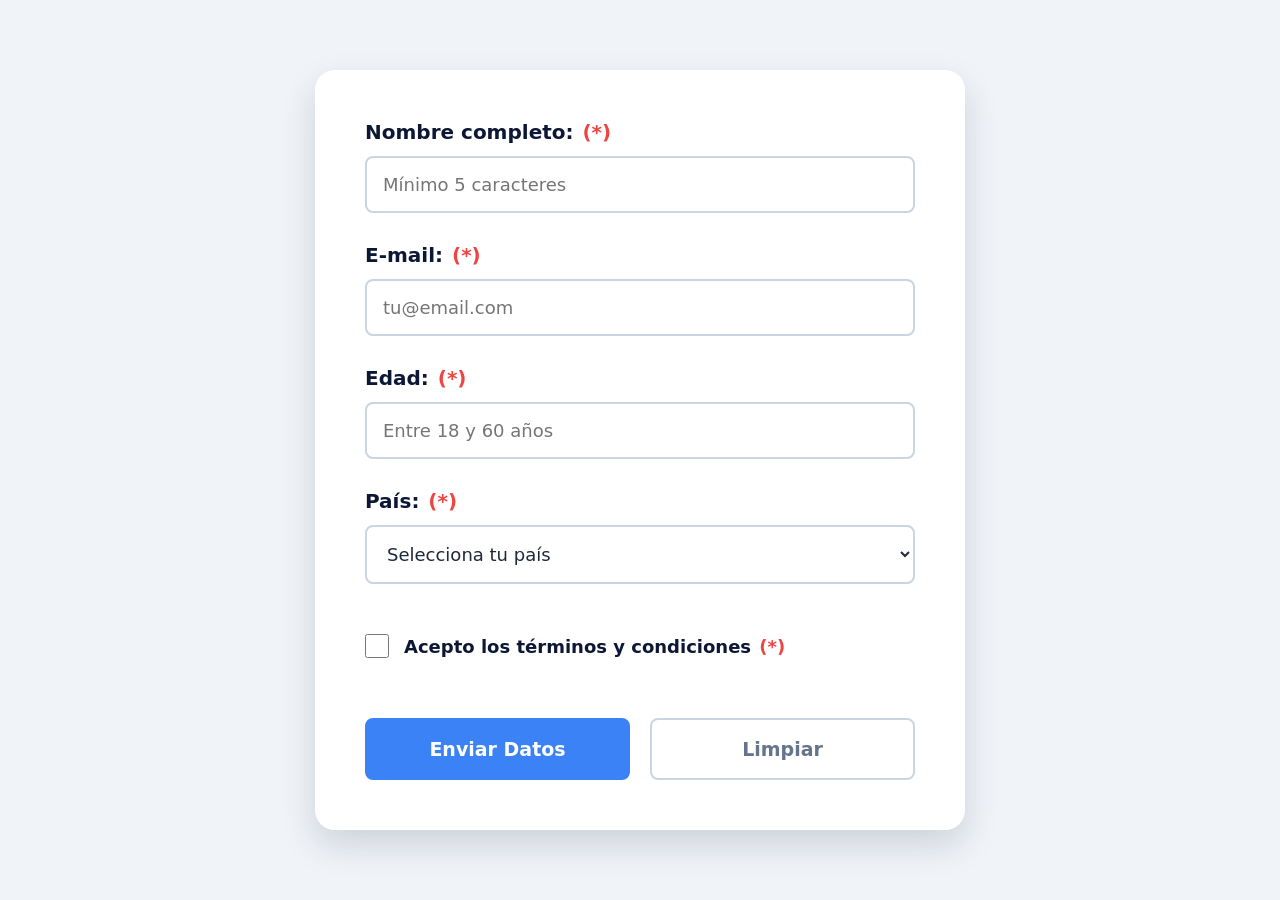
==== Desarrollador A/formulario.html @ 4f856e35 "Primer coemntario" ====
<!DOCTYPE html>
<html lang="es">

<head>
    <meta charset="UTF-8">
    <meta name="viewport" content="width=device-width, initial-scale=1.0">
    <title>Formulario de Registro - Desarrollo A</title>
    <link href="./css_formulario.css" rel="stylesheet">
    <script src="./formulario.js" defer></script>
</head>

<body>
    <main>
        <section class="section-formulario">
            <form class="form-form" id="form-registro" action="../Desarrollador B/resultado.html" method="GET">

                <div class="grupo-input">
                    <label for="nombre">Nombre completo: <span>(*)</span></label>
                    <input type="text" id="nombre" name="nombre" placeholder="Mínimo 5 caracteres" required>
                </div>

                <div class="grupo-input">
                    <label for="email">E-mail: <span>(*)</span></label>
                    <input type="email" id="email" name="email" placeholder="tu@email.com" required>
                </div>

                <div class="grupo-input">
                    <label for="edad">Edad: <span>(*)</span></label>
                    <input type="number" id="edad" name="edad" placeholder="Entre 18 y 60 años" required>
                </div>

                <div class="grupo-input">
                    <label for="pais">País: <span>(*)</span></label>
                    <select id="pais" name="pais" required>
                        <option value="" disabled selected>Selecciona tu país</option>
                        <option value="Alemania">Alemania</option>
                        <option value="Argentina">Argentina</option>
                        <option value="Bolivia">Bolivia</option>
                        <option value="Brasil">Brasil</option>
                        <option value="Chile">Chile</option>
                        <option value="Colombia">Colombia</option>
                        <option value="España">España</option>
                        <option value="Estonia">Estonia</option>
                        <option value="Estados Unidos">Estados Unidos</option>
                        <option value="México">México</option>
                        <option value="Paraguay">Paraguay</option>
                        <option value="Perú">Perú</option>
                        <option value="Uruguay">Uruguay</option>
                        <option value="Venezuela">Venezuela</option>
                        <option value="Otros">Otros</option>
                    </select>
                </div>

                <div class="grupo-checkbox">
                    <input type="checkbox" id="terminos" name="terminos" value="aceptado" required>
                    <label for="terminos">Acepto los términos y condiciones <span>(*)</span></label>
                </div>

                <div class="form-actions">
                    <button type="submit" class="btn-ingresar">Enviar Datos</button>
                    <button type="reset" class="btn-limpiar">Limpiar</button>
                </div>
            </form>
        </section>
    </main>
</body>

</html>
---- Desarrollador A/css_formulario.css ----
/* #region Config Global */
* {
    padding: 0;
    margin: 0;
    box-sizing: border-box;
    font-family: 'Inter', system-ui, -apple-system, sans-serif;
}

/* Subimos el font-size base para que 1rem equivalga a 10px y sea todo más grande */
html {
    font-size: 62.5%; 
}
/* #endregion Config Global */

body {
    background-color: #f0f4f8; /* Un fondo gris azulado claro para que resalte el formulario */
}

main {
    display: flex;
    align-items: center;
    justify-content: center;
    min-height: 100vh; /* Ocupa el 100% del alto de la pantalla para centrarlo verticalmente */
    padding: 3rem 2rem;
}

.section-formulario {
    width: 100%;
    max-width: 65rem; /* Lo hice bastante más ancho para que respire */
    padding: 5rem; /* Más espacio interno */
    background-color: #ffffff;
    border-radius: 2rem; /* Bordes más suaves y modernos */
    box-shadow: 0 1.5rem 3.5rem rgba(12, 23, 53, 0.15); /* Sombra más sutil y profunda */
}

.form-form {
    display: flex;
    flex-direction: column;
    gap: 3rem; /* Más separación entre bloques de input */
}

.grupo-input {
    display: flex;
    flex-direction: column;
    gap: 1.2rem; /* Más espacio entre la etiqueta y el input */
    width: 100%;
}

/* Letra bien grande y clara para las etiquetas */
.grupo-input label {
    font-size: 2rem; 
    font-weight: 700;
    color: #0c1735;
}

/* El asterisco obligatorio en rojo vibrante */
.grupo-input label span,
.grupo-checkbox label span {
    color: #ef4444; 
    font-weight: bold;
    margin-left: 0.2rem;
}

/* Inputs y Selects XL */
.grupo-input input,
.grupo-input select {
    width: 100%;
    padding: 1.6rem; /* Formulario bien robusto */
    border: 0.2rem solid #cbd5e1; /* Borde un toque más visible */
    border-radius: 0.8rem;
    background-color: #ffffff;
    font-size: 1.8rem; /* Letra grande dentro de los campos */
    color: #1e293b;
    outline: none;
    transition: all 0.3s ease;
}

.grupo-input input:focus,
.grupo-input select:focus {
    border-color: #3B82F6;
    box-shadow: 0 0 0 0.4rem rgba(59, 130, 246, 0.2);
}

/* Contenedor del Checkbox de Términos */
.grupo-checkbox {
    display: flex;
    align-items: center;
    gap: 1.5rem;
    margin-top: 1rem;
    padding: 1rem 0;
}

/* Agrandamos el cuadradito del checkbox */
.grupo-checkbox input {
    width: 2.4rem;
    height: 2.4rem;
    cursor: pointer;
}

.grupo-checkbox label {
    font-size: 1.8rem;
    font-weight: 600;
    color: #0c1735;
    cursor: pointer;
}

/* Botones imponentes al final */
.form-actions {
    display: flex;
    gap: 2rem;
    margin-top: 2rem;
}

.btn-ingresar,
.btn-limpiar {
    flex: 1;
    display: flex;
    justify-content: center;
    align-items: center;
    padding: 1.8rem;
    border-radius: 0.8rem;
    font-size: 1.9rem;
    font-weight: bold;
    cursor: pointer;
    transition: all 0.3s ease;
}

.btn-ingresar {
    background-color: #3B82F6;
    color: #ffffff;
    border: 0.2rem solid #3B82F6;
}

.btn-ingresar:hover {
    background-color: #1d4ed8;
    border-color: #1d4ed8;
}

.btn-limpiar {
    background-color: #ffffff;
    color: #64748b;
    border: 0.2rem solid #cbd5e1;
}

.btn-limpiar:hover {
    background-color: #f8fafc;
    color: #334155;
    border-color: #94a3b8;
}

/* Ajuste rápido para celulares si lo probás desde ahí */
@media (max-width: 600px) {
    .section-formulario {
        padding: 3rem 2rem;
    }
    .form-actions {
        flex-direction: column;
        gap: 1.5rem;
    }
    .grupo-input label {
        font-size: 1.8rem;
    }
    .grupo-checkbox label {
        font-size: 1.6rem;
    }
}
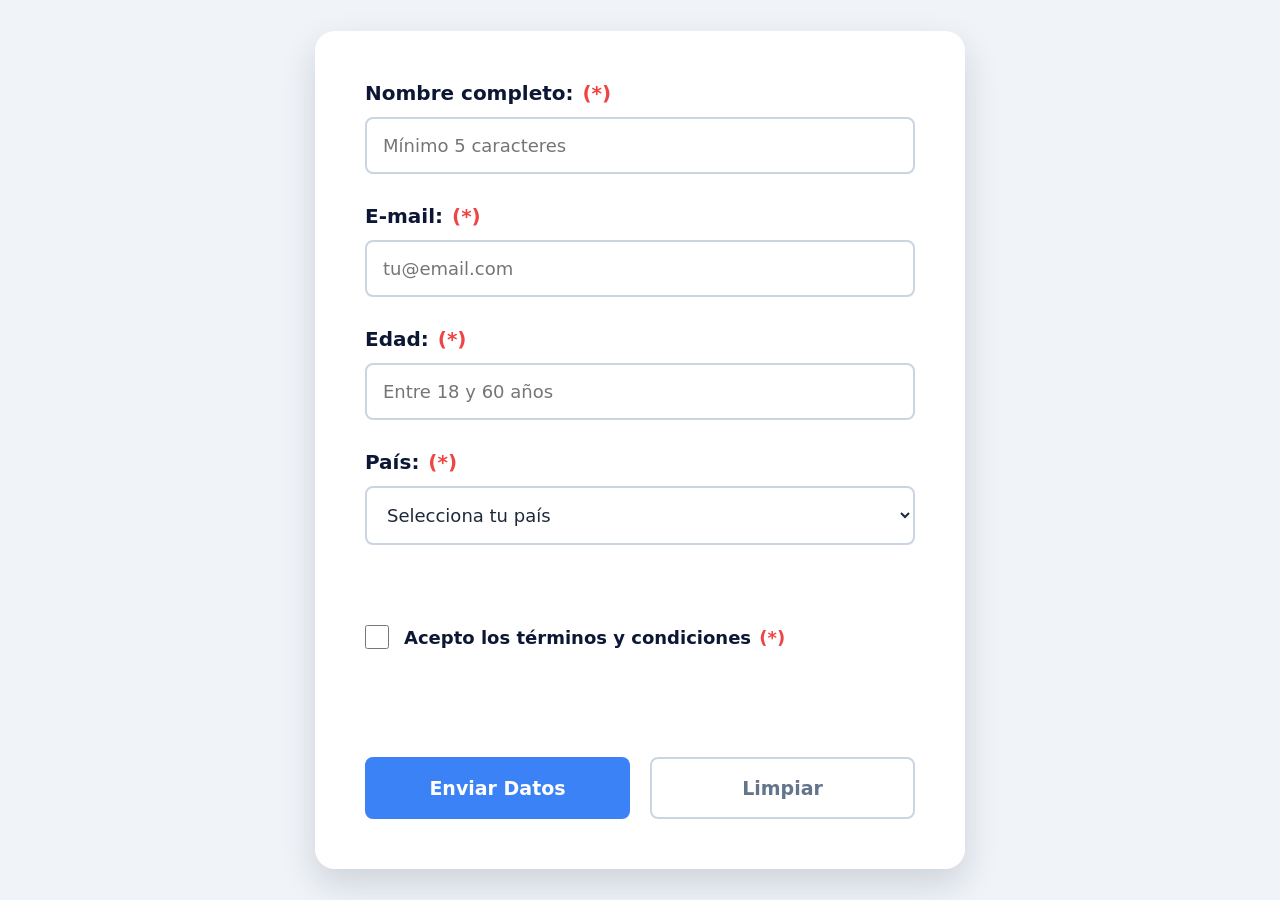
==== commit d7a834cb: "Correcion del form" ====
--- a/Desarrollador A/formulario.html
+++ b/Desarrollador A/formulario.html
@@ -16,22 +16,22 @@
 
                 <div class="grupo-input">
                     <label for="nombre">Nombre completo: <span>(*)</span></label>
-                    <input type="text" id="nombre" name="nombre" placeholder="Mínimo 5 caracteres" required>
+                    <input type="text" id="nombre" name="nombre" placeholder="Mínimo 5 caracteres" >
                 </div>
 
                 <div class="grupo-input">
                     <label for="email">E-mail: <span>(*)</span></label>
-                    <input type="email" id="email" name="email" placeholder="tu@email.com" required>
+                    <input type="email" id="email" name="email" placeholder="tu@email.com">
                 </div>
 
                 <div class="grupo-input">
                     <label for="edad">Edad: <span>(*)</span></label>
-                    <input type="number" id="edad" name="edad" placeholder="Entre 18 y 60 años" required>
+                    <input type="number" id="edad" name="edad" placeholder="Entre 18 y 60 años" >
                 </div>
 
                 <div class="grupo-input">
                     <label for="pais">País: <span>(*)</span></label>
-                    <select id="pais" name="pais" required>
+                    <select id="pais" name="pais">
                         <option value="" disabled selected>Selecciona tu país</option>
                         <option value="Alemania">Alemania</option>
                         <option value="Argentina">Argentina</option>
@@ -49,12 +49,15 @@
                         <option value="Venezuela">Venezuela</option>
                         <option value="Otros">Otros</option>
                     </select>
+                     <small class="error" id="error-pais"></small>
                 </div>
 
                 <div class="grupo-checkbox">
-                    <input type="checkbox" id="terminos" name="terminos" value="aceptado" required>
+                    <input type="checkbox" id="terminos" name="terminos" value="aceptado" >
                     <label for="terminos">Acepto los términos y condiciones <span>(*)</span></label>
                 </div>
+
+                    <small class="error" id="error-terminos"></small>
 
                 <div class="form-actions">
                     <button type="submit" class="btn-ingresar">Enviar Datos</button>
@@ -62,6 +65,10 @@
                 </div>
             </form>
         </section>
+
+        <div id="mensaje-exito" class="mensaje-exito oculto">
+    Los datos fueron validados correctamente.
+</div>
     </main>
 </body>
 
--- a/Desarrollador A/css_formulario.css
+++ b/Desarrollador A/css_formulario.css
@@ -148,6 +148,47 @@
     border-color: #94a3b8;
 }
 
+.error {
+    color: red;
+    font-size: 1.4rem;
+    min-height: 1.8rem;
+    display: block;
+}
+
+.input-error {
+    border: 2px solid red !important;
+}
+
+.mensaje-exito {
+    background-color: #dcfce7;
+    border: 2px solid #22c55e;
+    color: #166534;
+    padding: 1.5rem;
+    border-radius: 0.8rem;
+    font-size: 1.6rem;
+    font-weight: 600;
+    margin-top: 2rem;
+    text-align: center;
+}
+
+.oculto {
+    display: none;
+}
+
+.toast-exito {
+    position: fixed;
+    top: 20px;
+    right: 20px;
+    background: #22c55e;
+    color: white;
+    padding: 1.5rem 2rem;
+    border-radius: 8px;
+    font-size: 1.6rem;
+    font-weight: bold;
+    box-shadow: 0 5px 15px rgba(0,0,0,.2);
+}
+
+
 /* Ajuste rápido para celulares si lo probás desde ahí */
 @media (max-width: 600px) {
     .section-formulario {
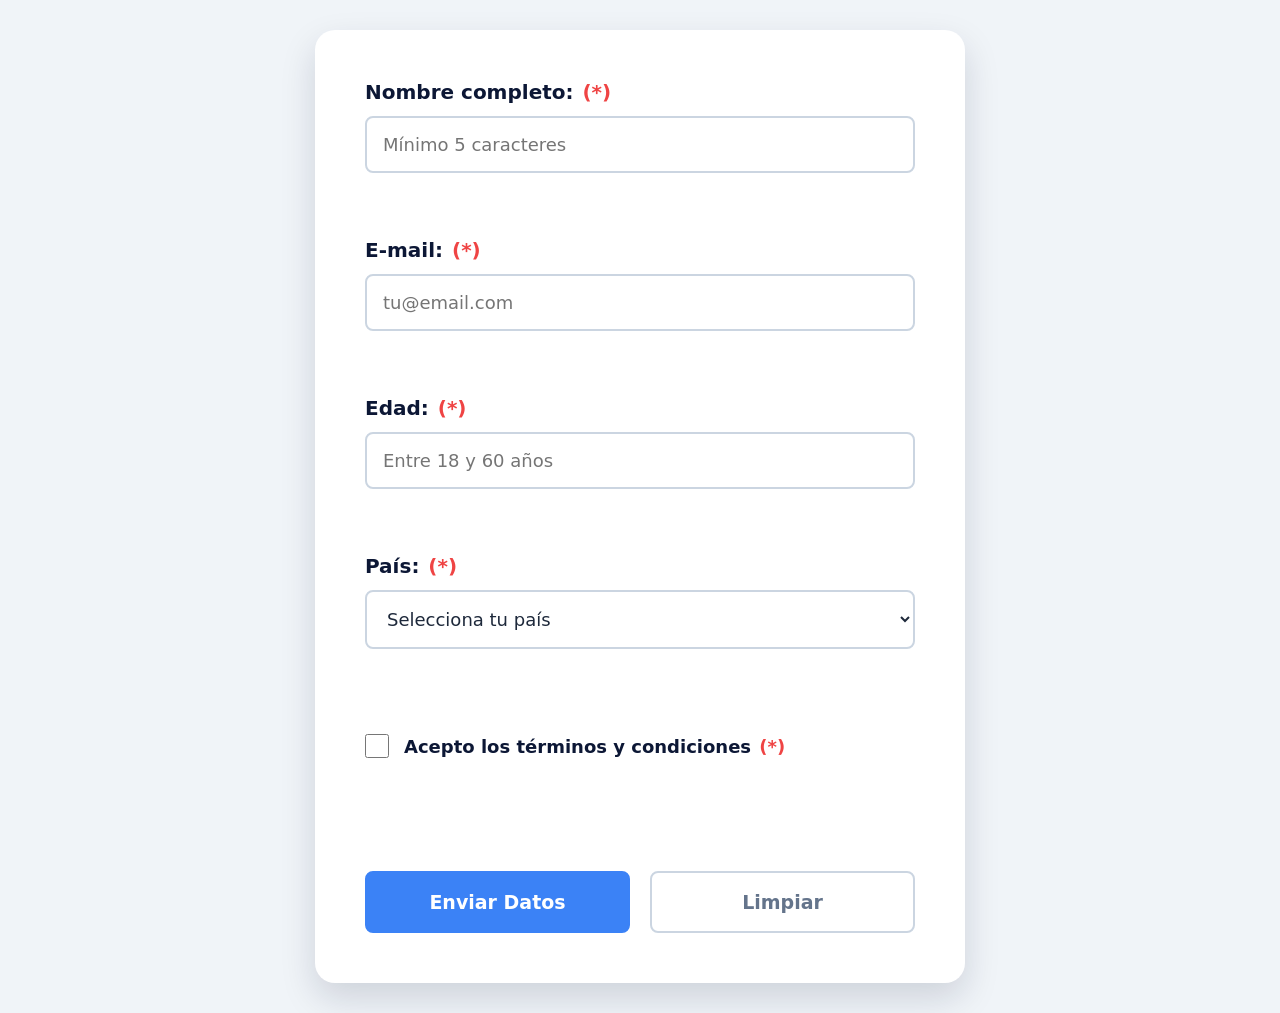
==== commit e731465d: "Nuevas correciones" ====
--- a/Desarrollador A/formulario.html
+++ b/Desarrollador A/formulario.html
@@ -12,21 +12,24 @@
 <body>
     <main>
         <section class="section-formulario">
-            <form class="form-form" id="form-registro" action="../Desarrollador B/resultado.html" method="GET">
+          <form class="form-form" id="form-registro" action="../Desarrollador B/resultado.html" method="GET" novalidate>
 
                 <div class="grupo-input">
                     <label for="nombre">Nombre completo: <span>(*)</span></label>
                     <input type="text" id="nombre" name="nombre" placeholder="Mínimo 5 caracteres" >
+                    <small class="error" id="error-nombre"></small>
                 </div>
 
                 <div class="grupo-input">
                     <label for="email">E-mail: <span>(*)</span></label>
                     <input type="email" id="email" name="email" placeholder="tu@email.com">
+                    <small class="error" id="error-email"></small>
                 </div>
 
                 <div class="grupo-input">
                     <label for="edad">Edad: <span>(*)</span></label>
                     <input type="number" id="edad" name="edad" placeholder="Entre 18 y 60 años" >
+                    <small class="error" id="error-edad"></small>
                 </div>
 
                 <div class="grupo-input">
@@ -65,10 +68,6 @@
                 </div>
             </form>
         </section>
-
-        <div id="mensaje-exito" class="mensaje-exito oculto">
-    Los datos fueron validados correctamente.
-</div>
     </main>
 </body>
 
--- a/Desarrollador A/css_formulario.css
+++ b/Desarrollador A/css_formulario.css
@@ -153,23 +153,15 @@
     font-size: 1.4rem;
     min-height: 1.8rem;
     display: block;
+    margin-top: 0.5rem;
+    font-family: Verdana, Geneva, Tahoma, sans-serif;
 }
 
 .input-error {
     border: 2px solid red !important;
 }
 
-.mensaje-exito {
-    background-color: #dcfce7;
-    border: 2px solid #22c55e;
-    color: #166534;
-    padding: 1.5rem;
-    border-radius: 0.8rem;
-    font-size: 1.6rem;
-    font-weight: 600;
-    margin-top: 2rem;
-    text-align: center;
-}
+
 
 .oculto {
     display: none;
